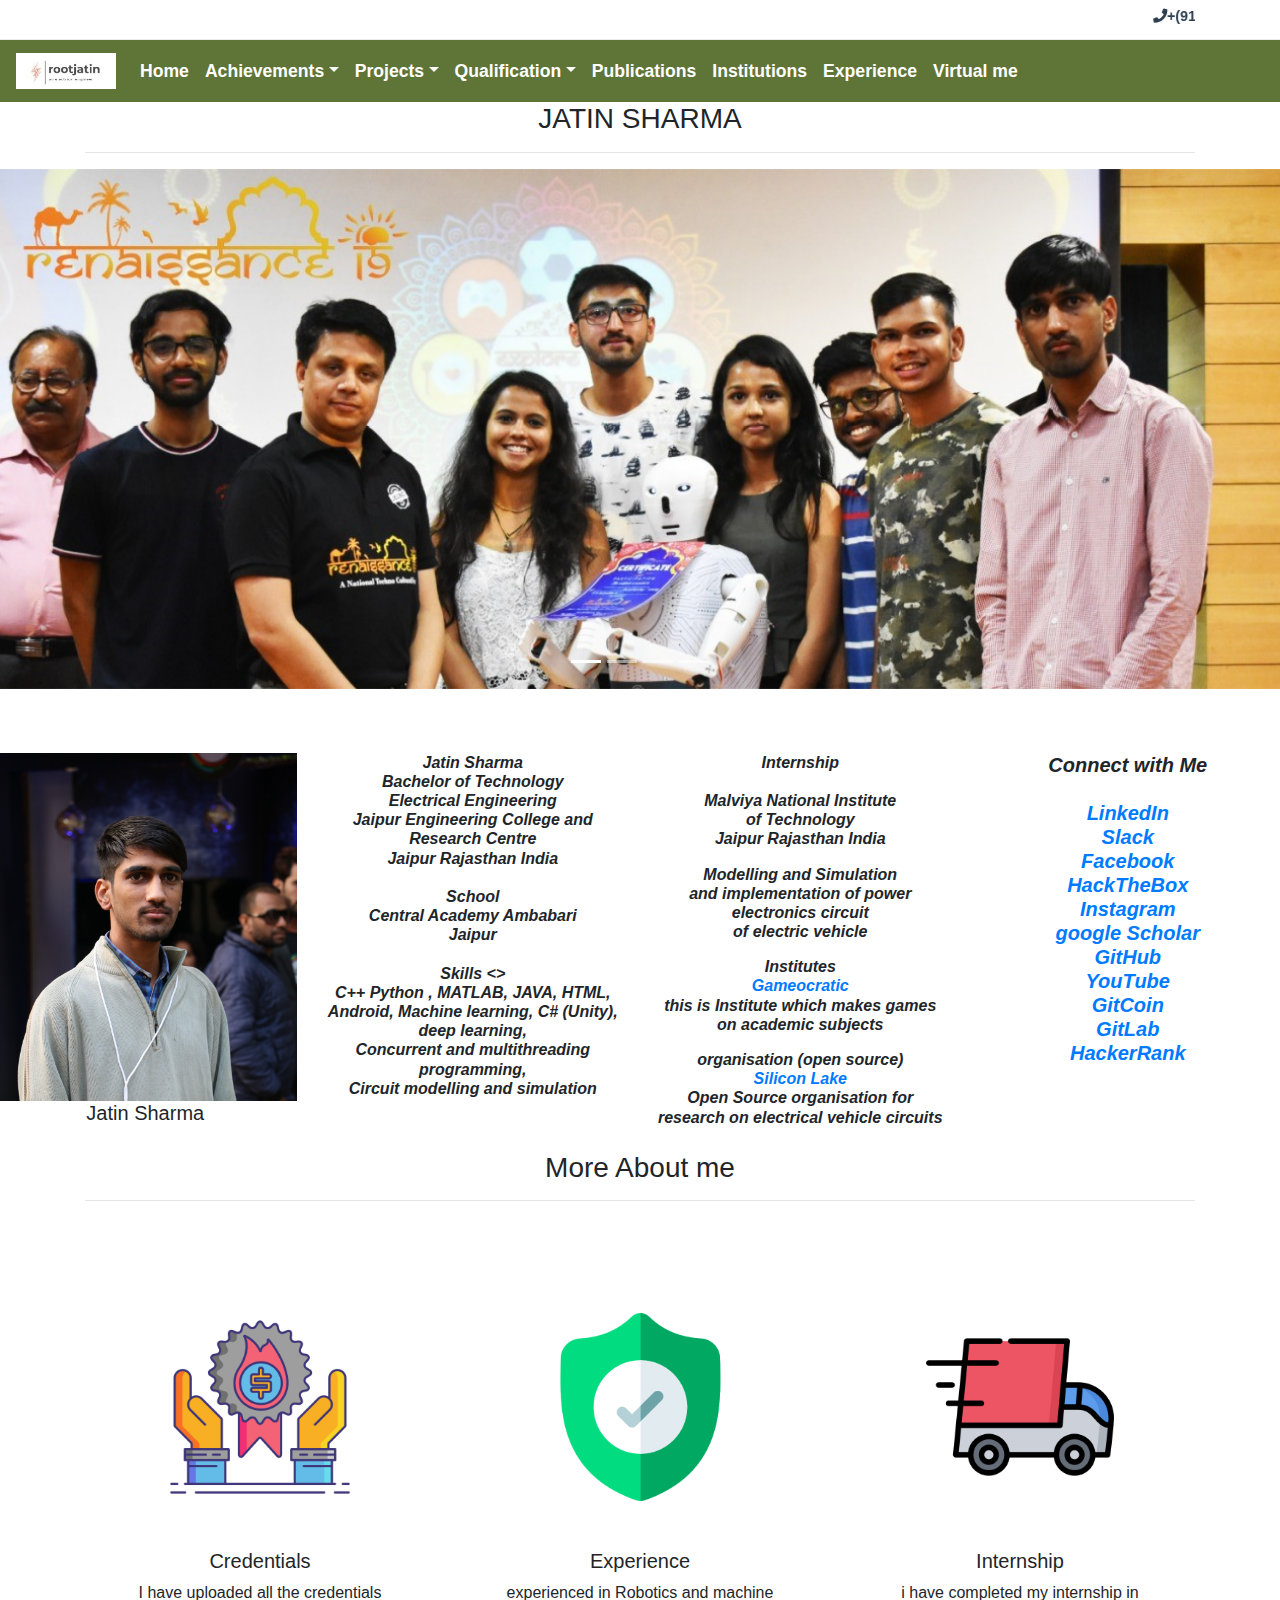
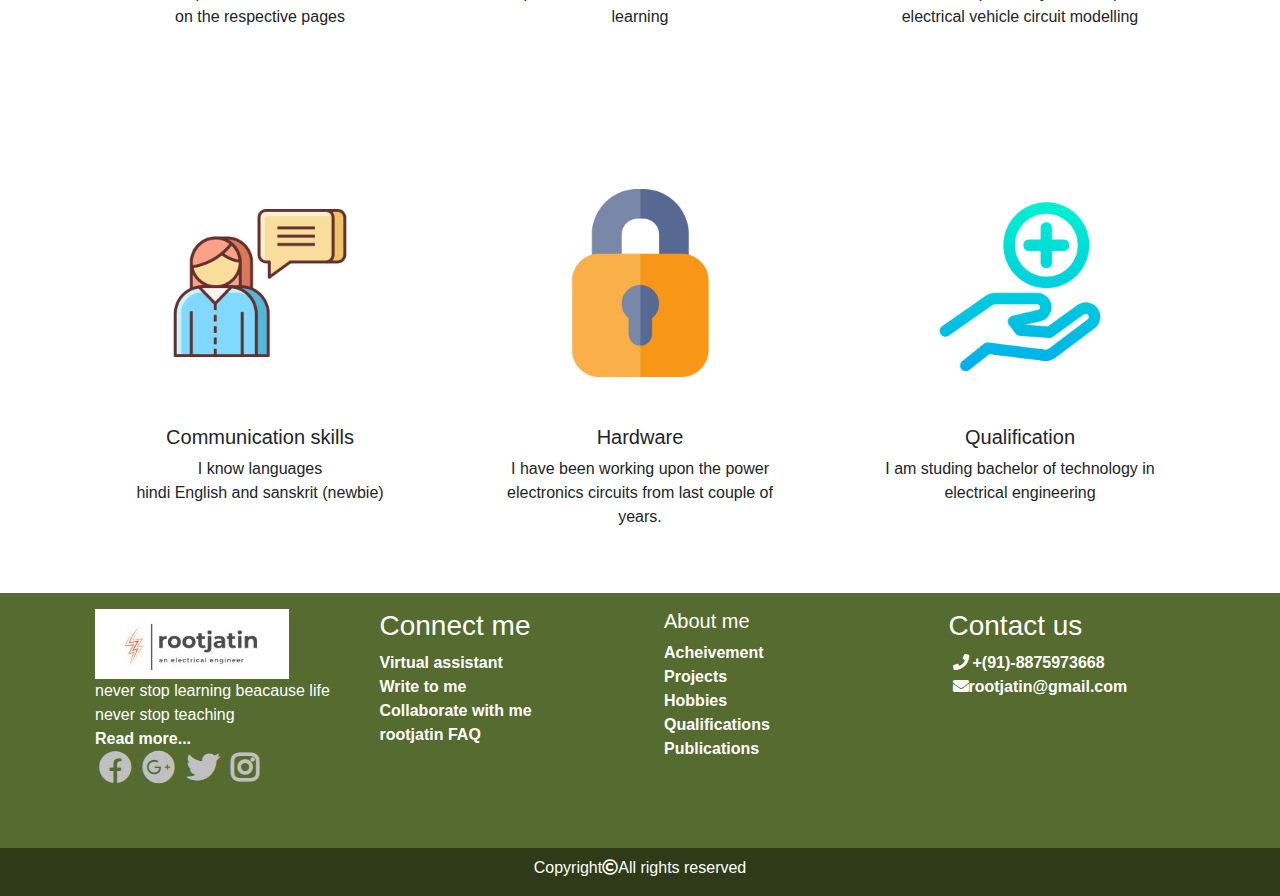
==== index.html @ bad0c525 "Update index.html" ====
<!doctype html>
<html lang="en">
  <head>
    <!-- Required meta tags -->
    <meta charset="utf-8">
    <meta name="viewport" content="width=device-width, initial-scale=1, shrink-to-fit=no">
    <!-- Bootstrap CSS -->
    <link rel="stylesheet" href="bootstrap/css/bootstrap.min.css">
    <link rel="stylesheet" href="fontawesome-free-5.11.2-web/css/all.css">
    <link rel="stylesheet" href="css/style.css">
    <title>Jatin Sharma</title>
    <link rel="icon" href="imgs/cap.jpg" type="image/jpg">
  </head>
  <body>
 <header>
   <div class="p-1" id="topHeader">
     <div class="container">
       <div class="row">
         <div class="col-12 text-right">
           <marquee>
           <a class="p-1" href="tel:8875973668"><i class="fas fa-phone "></i>+(91)-8875973668</a>
           <a class="p-1" href="mailto:rootjatin@gmail.com"><i class="fas fa-envelope"></i></i>rootjatin@gmail.com</a>
           </marquee>
         </div>
       </div>
     </div>
   </div>
   <div id="bottomHeader">
     <div class="container-fluid">
       <nav class="navbar navbar-expand-md navbar-custom" >
         <a href="" class="navbar-brand">
           <img src="imgs/logo12.jpg"width=100px>
         </a>
         <button data-toggle="collapse" data-target="#navbarToggler" type="button"class="navbar-toggler">
            <span class="navbar-toggler-icon">   
              <i class="fas fa-bars" style="color:#fff; font-size:28px;"></i>
          </span>
         </button>
         <div class="collapse navbar-collapse "id="navbarToggler">
         <ul class="navbar-nav">
           <li class="nav-item">
             <a class="nav-link" href="#">Home</a>
           </li>
           <li class="nav-item dropdown">
              <a class="nav-link dropdown-toggle "data-toggle="dropdown" role="button" href="#">Achievements</a>
              <div class="dropdown-menu">
                <a href="academic.html" class="dropdown-item">
                  Academic
                </a>
                <a  href="#"class="dropdown-item">
                    Sports
                  </a>
                    <a href="#"class="dropdown-item">
                      Extra Co-Curriculum Activity
                    </a>
                    <a href="#"class="dropdown-item">
                      Others
                    </a>
              </div>
            </li>
            <li class="nav-item dropdown">
                <a class="nav-link dropdown-toggle " data-toggle="dropdown" role="button" href="#">Projects</a>
         <div class="dropdown-menu">
          <a href="#" class="dropdown-item">
            minor project
          </a>
          <a  href="#"class="dropdown-item">
              Major project
            </a>

         </div>
              </li>
              <li class="nav-item dropdown">
                  <a class="nav-link dropdown-toggle" data-toggle="dropdown" role="button" href="#">Qualification</a>
                  <div class="dropdown-menu">
                    <a href="#" class="dropdown-item">
                      schooling
                    </a>
                    <a  href="#"class="dropdown-item">
                        college
                      </a>
                      <a href="#"class="dropdown-item">
                          internship
                        </a>
                        
                   </div>
                </li>
                <li class="nav-item">
                    <a class="nav-link" href="#" >Publications</a>
                  </li>
                  <li class="nav-item">
                      <a class="nav-link" href="institutions.html">Institutions</a>
                    </li>
                    <li class="nav-item">
                      <a class="nav-link" href="#">Experience</a>
                    </li>
                    <li class="nav-item">
                      <a class="nav-link" href="virtualme.html">Virtual me</a>
                    </li>
         </ul> 
        </div> 
       </nav>
     </div>
   </div>
 </header>

<section class="bottom-section pb-5">
<div class="container">
  <div class="row">
    <div class="col-12 text-center">
    <h3> JATIN SHARMA </h3>
    <hr>
  </div>
  </div>
 
   </div>
    <section class="top-section pb-3">
   
      <div id="carouselExample" class="carousel slide" data-ride="carousel">
          <ol class="carousel-indicators">
              <li data-target="#carouselExample" data-slide-to="0" class="active"></li>
              <li data-target="#carouselExample" data-slide-to="1"></li>
              <li data-target="#carouselExample" data-slide-to="2"></li>
              <li data-target="#carouselExample" data-slide-to="3"></li>
            </ol>
          <div class="carousel-inner">
            <div class="carousel-item active">
              <img class="d-block w-100" src="imgs/home/gyani.jpg" alt="First slide">
              <div class="carousel-caption">
                 
                </div>  
            </div>
            <div class="carousel-item">
              <img class="d-block w-100" src="imgs/home/gyani.png" alt="Second slide">
              <div class="carousel-caption d-none d-md-block">
                  
                </div>  
            </div>
            <div class="carousel-item">
              <img class="d-block w-100" src="imgs/home/workshop.png" alt="Third slide">
              <div class="carousel-caption d-none d-md-block">
               
                </div>  
            </div>
            <div class="carousel-item">
              <img class="d-block w-100" src="imgs/home/fourth.png" alt="Fourth slide">
              <div class="carousel-caption d-none d-md-block">
                </div>  
            </div>
          </div>
        </div>
    </section>
  </div>
</div>
</section>
<div class="row">
  <div class="col-md-3 text-center pl-2 pb-2"id="example2">
      <img class="img-fluid"src="imgs/home/jj/profile1.jpg" >
      <h5 class="text-center">Jatin Sharma</h5>
  </div>
  <div class="col-md-3 text-center pl-2 pb-2"id="example3">
    <h6 class="text-center"><i><b><p> Jatin Sharma<br>Bachelor of Technology<br>Electrical Engineering 
      <br>Jaipur Engineering College and Research Centre<br>
      Jaipur Rajasthan India
      <br><br><b>
      School</b><br>
      Central Academy Ambabari
      <br>Jaipur
      <br><br><b> Skills </b><>
      <br> C++ Python , MATLAB, JAVA, HTML,
      <br>Android, Machine learning, C# (Unity),
      <br> deep learning,<br> Concurrent and multithreading programming,
      <br>Circuit modelling and simulation 
    </p></b></i></h6>
  </div>
  <div class="col-md-3 text-center pl-2 pb-2"id="example3" >
      <h6 class="text-center"><b><i><p> Internship<br><br>Malviya National Institute<br>of Technology <br>Jaipur Rajasthan India </p></i></b></h6>
      <h6 class="text-center"><b><i><p>Modelling and Simulation <br>and implementation of power electronics circuit <br>of electric vehicle</p></i></b></h6>
      <h6 class="text-center"><b><i><p>Institutes<br><a href="#">Gameocratic</a><br>this is Institute which makes games<br>on academic subjects</p></i></b></h6>
      <h6 class="text-center"><b><i><p>organisation (open source)<br><a href="#">Silicon Lake</a><br>Open Source organisation for<br>research on electrical vehicle circuits</p></i></b></h6>

  </div>
  <div class="col-md-3 text-center pl-2 pb-2"id="example4" >
    <h5 class="text-center"><b><i><p> Connect with Me<br>
      <br> <a href="#">LinkedIn</a>
      <br> <a href="#">Slack</a>
      <br> <a href="#">Facebook</a>
      <br> <a href="#">HackTheBox</a>
      <br> <a href="#">Instagram</a>
      <br> <a href="#">google Scholar</a>
      <br> <a href="#">GitHub</a>
      <br> <a href="#">YouTube</a>
      <br> <a href="#">GitCoin</a>
      <br> <a href="#">GitLab</a>
      <br> <a href="#">HackerRank</a>

       <p></i></b></h5>
  </div>
</div>


<section>
  <div class="container">
    <div class="row">
      <div class="col-12 text-center">
      <h3>More About me </h3>
      <hr>
    </div>
    </div>
    <div class="row">
     <div class="col-md-4 text-center p-5">
       <img class="img-fluid p-5"src="imgs/home/best-price.png">
      <h5>Credentials </h5> 
      <p>I have uploaded all the credentials <br> on the respective pages</p>
      </div>
      <div class="col-md-4 text-center p-5">
          <img class="img-fluid p-5"src="imgs/home/shield.png">
         <h5>Experience</h5> 
         <p> experienced in Robotics and machine learning 
         </p>
         </div>
         <div class="col-md-4 text-center p-5">
            <img class="img-fluid p-5"src="imgs/home/delivery-truck.png">
           <h5>Internship</h5> 
           <p>i have completed my internship in electrical vehicle circuit modelling</p>
           </div>
    </div>
    <div class="row">
        <div class="col-md-4 text-center p-5">
            <img class="img-fluid p-5"src="imgs/home/customer.png">
           <h5>Communication skills</h5> 
           <p>I know languages <br> hindi English and sanskrit (newbie)</p>
           </div>
              <div class="col-md-4 text-center p-5">
                  <img class="img-fluid p-5"src="imgs/home/secured.png">
                 <h5>Hardware </h5> 
                 <p>I have been working upon the power electronics circuits from last couple of years.</p>
                 </div>
                    <div class="col-md-4 text-center p-5">
                        <img class="img-fluid p-5"src="imgs/home/hospital.png">
                       <h5>Qualification</h5> 
                       <p>I am studing bachelor of technology in electrical engineering  </p>
                       </div>
    </div>
  </div>
</div>
</section>
<footer class="full-footer">
  <div class="container top-footer p-md-3 p-1">
    <div class="row">
      <div class="col-md-3 pl-4 pr-4">
       <img class="img-fluid"src="imgs/logo12.jpg">
       <p >
        never stop learning beacause life never stop teaching <br> <a href="#">Read more...
          <br>
        </a>
         <a  style="color:silver;" class="p-1" href="#"><i class="fab fa-2x fa-facebook"></i>   </a>
         <a  style="color:silver;" class="p-1" href="#"><i class="fab fa-2x fa-google-plus"></i></a>
           <a  style="color:silver;" class="p-1" href="#"> <i class="fab fa-2x fa-twitter"></i></a>
             <a  style="color:silver;" class="p-1" href="#"><i class="fab fa-2x fa-instagram"></i> </a>
       </p>
      </div>
      <div class="col-md-3 pl-4 pr-4">
        <h3 class>Connect me </h3>
     <a href="virtualme.html">Virtual assistant</a><br>
     <a href="#">Write to me </a><br>
     <a href="#">Collaborate with me</a><br>
     <a href="#">rootjatin FAQ</a><br>
   </div>
     <div class="col-md-3 pl-4 pr-4">
         <h5>About me </h5>
     <a href="#">Acheivement</a><br>
     <a href="#">Projects</a><br>
     <a href="#">Hobbies</a><br>
     <a href="#">Qualifications</a><br>
     <a href="#">Publications</a><br>
     </div>
     <div class="col-md-3 pl-4 pr-4">
         <h3>Contact us</h3>
         <a class="p-1" href="tel:8875973668"><i class="fas fa-phone">&nbsp;</i>+(91)-8875973668</a><br>
         <a class="p-1" href="mailto:rootjatin@gmail.com"><i class="fas fa-envelope"></i></i>rootjatin@gmail.com</a>
       <div class="embed-responsive embed-responsive-16by9">
         <iframe class="embed-responsive-item" src="https://www.google.com/maps/embed?pb=!1m18!1m12!1m3!1d227748.38256195097!2d75.6504695008812!3d26.8854479
         18213917!2m3!1f0!2f0!3f0!3m2!1i1024!2i768!4f13.1!3m3!1m2!1s0x396c4adf4c57e281%3A0xce1c63a0cf22e09!2sJaipur%2C%20Rajas
         than!5e0!3m2!1sen!2sin!4v1575183604930!5m2!1sen!2sin" frameborder=0></iframe>
     </div>
     </div>
    </div>
  </div>
  <div class="container-fluid bottom-footer pt-2">
    <div class="row">
      <div class="col-12 text-center">
       <p>Copyright<i class="far fa-copyright"></i>All rights reserved</p>
      </div>
    </div>
    </div>
</footer>
</div>
   <!-- jQuery first, then Popper.js, then Bootstrap JS -->
   <script src="bootstrap/javascript/jquery-3.2.1.slim.min.js"></script>
   <script src="bootstrap/javascript/popper.min.js"></script>
   <script src="bootstrap/javascript/bootstrap.min.js"></script>
 </body>
</html>
---- css/style.css ----
#topHeader{
    border-bottom: 1px solid #ebebeb;
}
#topHeader a{
     color:#2c3e50;
     font-weight: 600;
     font-size:  0.89rem;
}
.container-fluid{
    padding-left: 0px;
    padding-right: 0px;
}
nav ul li a {
    color:black;
 font-size:1.1em;
 font-weight:600;
}
/* styling for FOOTER*/
.full-footer{
    background-color: darkolivegreen;
}
.top-footer p{
    color:white;
}
.top-footer a{
    color:white;
    font-weight: 600;
}
.top-footer h3{
    color:white;
}
.top-footer h5{
    color:white;
}
.bottom-footer{
    background-color: #2e3a18;
}
.bottom-footer p{
    color: white;
}
/*End of styling for FOOTER*/
.top-section h5{
 color: black;
}
.buy1{
	background-color:rgb(69, 90, 26);
	color:whitesmoke;
	border-radius: 25px;
	border: 1px solid white;
	width: 35%;
    margin-top: 10px;
    margin-left: 10px;
}
.buy1:hover{
	background-color:transparent;
    color: black;
    border: 1px solid black;
}
.navbar-custom {
    background-color:#5f7537;
}
.navbar-custom .navbar-nav .nav-link {
    color: white
}
.navbar-custom .nav-item:hover .nav-link {
    color: black;
    background-color: transparent;
}
.custom-toggler{
    background-color: #ebebeb;
    border-color: white;
}
#example2:hover{
        box-shadow: 0 4px 8px 0 rgba(0, 0, 0, 0.2), 0 6px 20px 0 rgba(0, 0, 0, 0.19);
  }
.buy2{
    background-color:rgb(69, 90, 26);
	color:whitesmoke;
	border-radius: 25px;
	border: 1px solid white;
	width: 30%;
}
#quality-img{
    width:50px;
}
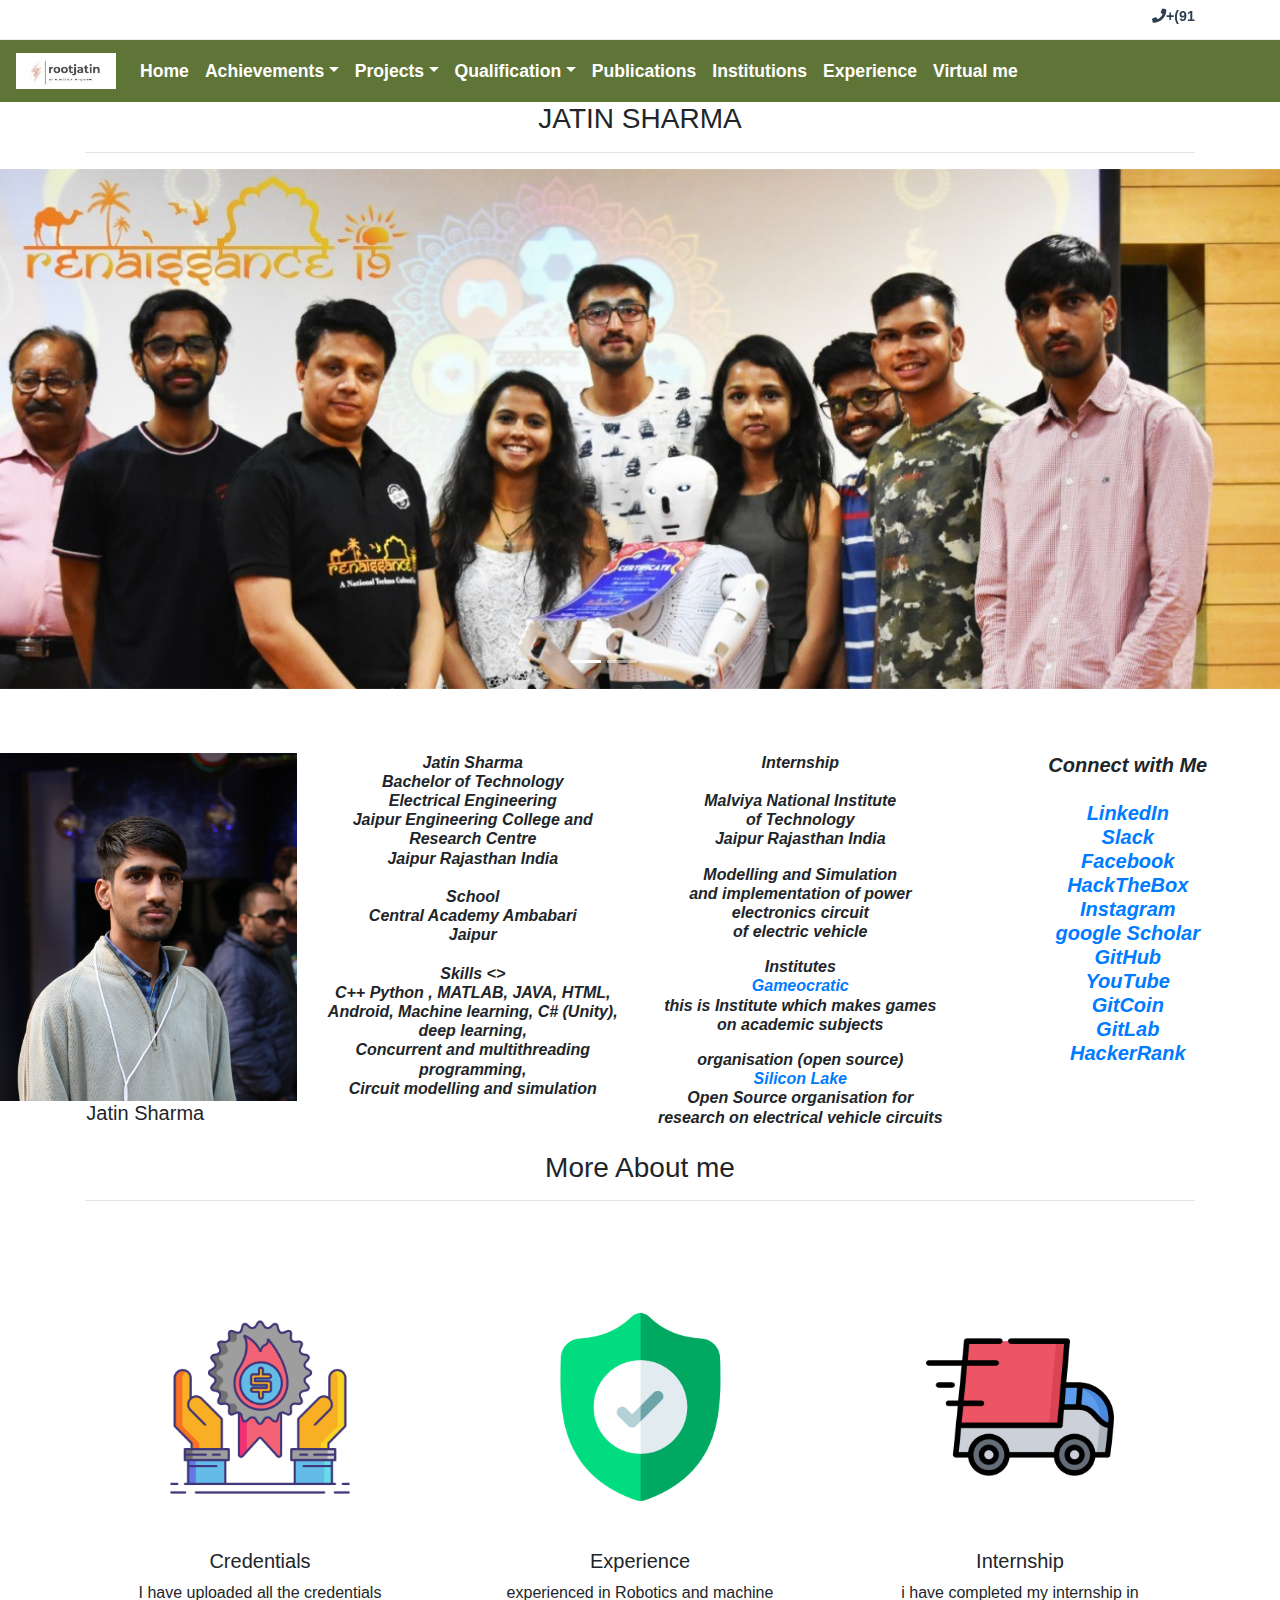
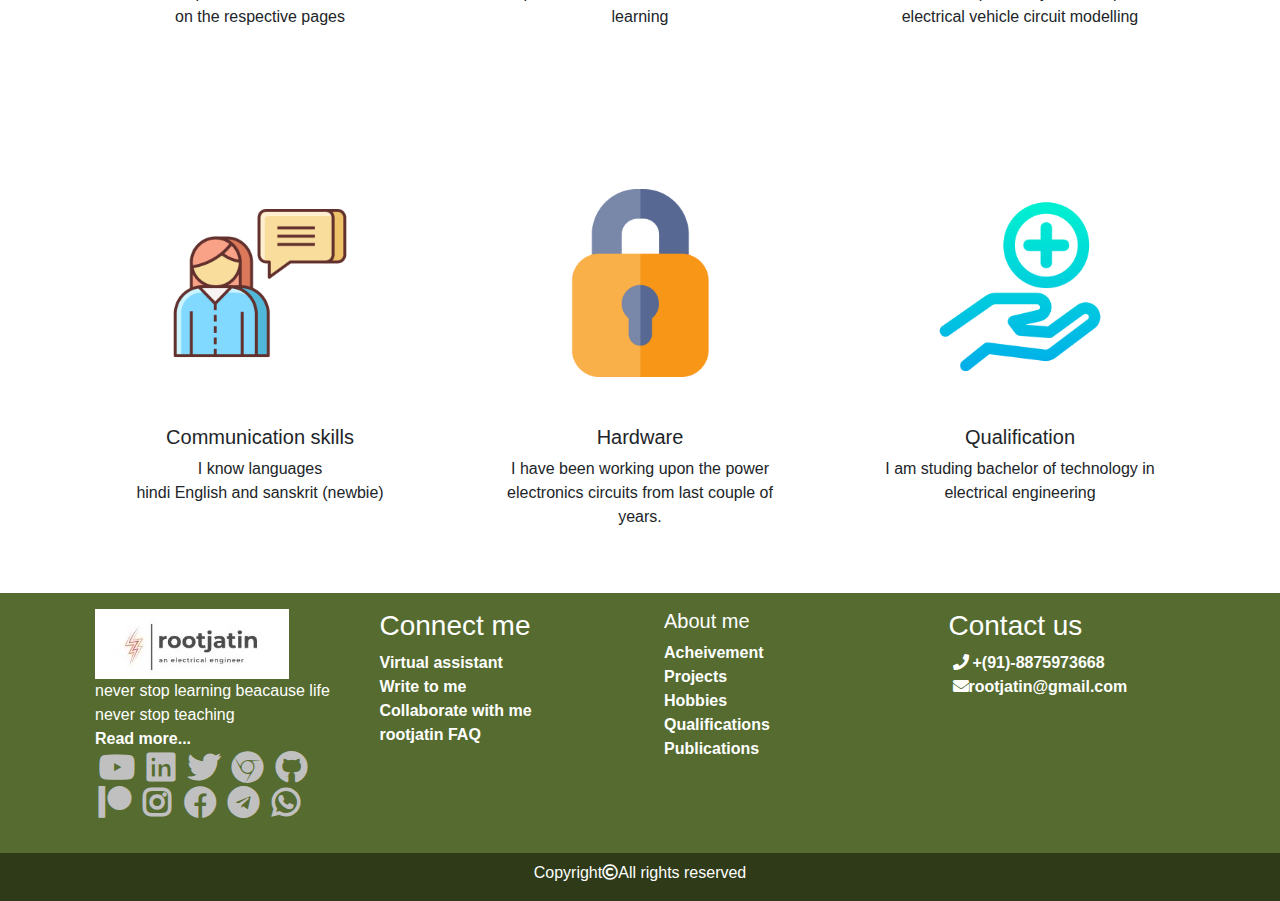
==== commit aa8efbde: "Update index.html" ====
--- a/index.html
+++ b/index.html
@@ -254,10 +254,16 @@
         never stop learning beacause life never stop teaching <br> <a href="#">Read more...
           <br>
         </a>
-         <a  style="color:silver;" class="p-1" href="#"><i class="fab fa-2x fa-facebook"></i>   </a>
-         <a  style="color:silver;" class="p-1" href="#"><i class="fab fa-2x fa-google-plus"></i></a>
-           <a  style="color:silver;" class="p-1" href="#"> <i class="fab fa-2x fa-twitter"></i></a>
-             <a  style="color:silver;" class="p-1" href="#"><i class="fab fa-2x fa-instagram"></i> </a>
+         <a  style="color:silver;" class="p-1" href="#"><i class="fab fa-2x fa-youtube"></i>   </a>
+           <a  style="color:silver;" class="p-1" href="#"><i class="fab fa-2x fa-linkedin"></i></a>
+             <a  style="color:silver;" class="p-1" href="#"> <i class="fab fa-2x fa-twitter"></i></a>
+               <a  style="color:silver;" class="p-1" href="#"><i class="fab fa-2x fa-chrome"></i> </a>
+               <a  style="color:silver;" class="p-1" href="#"><i class="fab fa-2x fa-github"></i> </a>
+               <a  style="color:silver;" class="p-1" href="#"><i class="fab fa-2x fa-patreon"></i> </a>
+               <a  style="color:silver;" class="p-1" href="#"><i class="fab fa-2x fa-instagram"></i> </a>
+               <a  style="color:silver;" class="p-1" href="#"><i class="fab fa-2x fa-facebook"></i> </a>
+               <a  style="color:silver;" class="p-1" href="#"><i class="fab fa-2x fa-telegram"></i> </a>
+               <a  style="color:silver;" class="p-1" href="#"><i class="fab fa-2x fa-whatsapp"></i> </a>
        </p>
       </div>
       <div class="col-md-3 pl-4 pr-4">
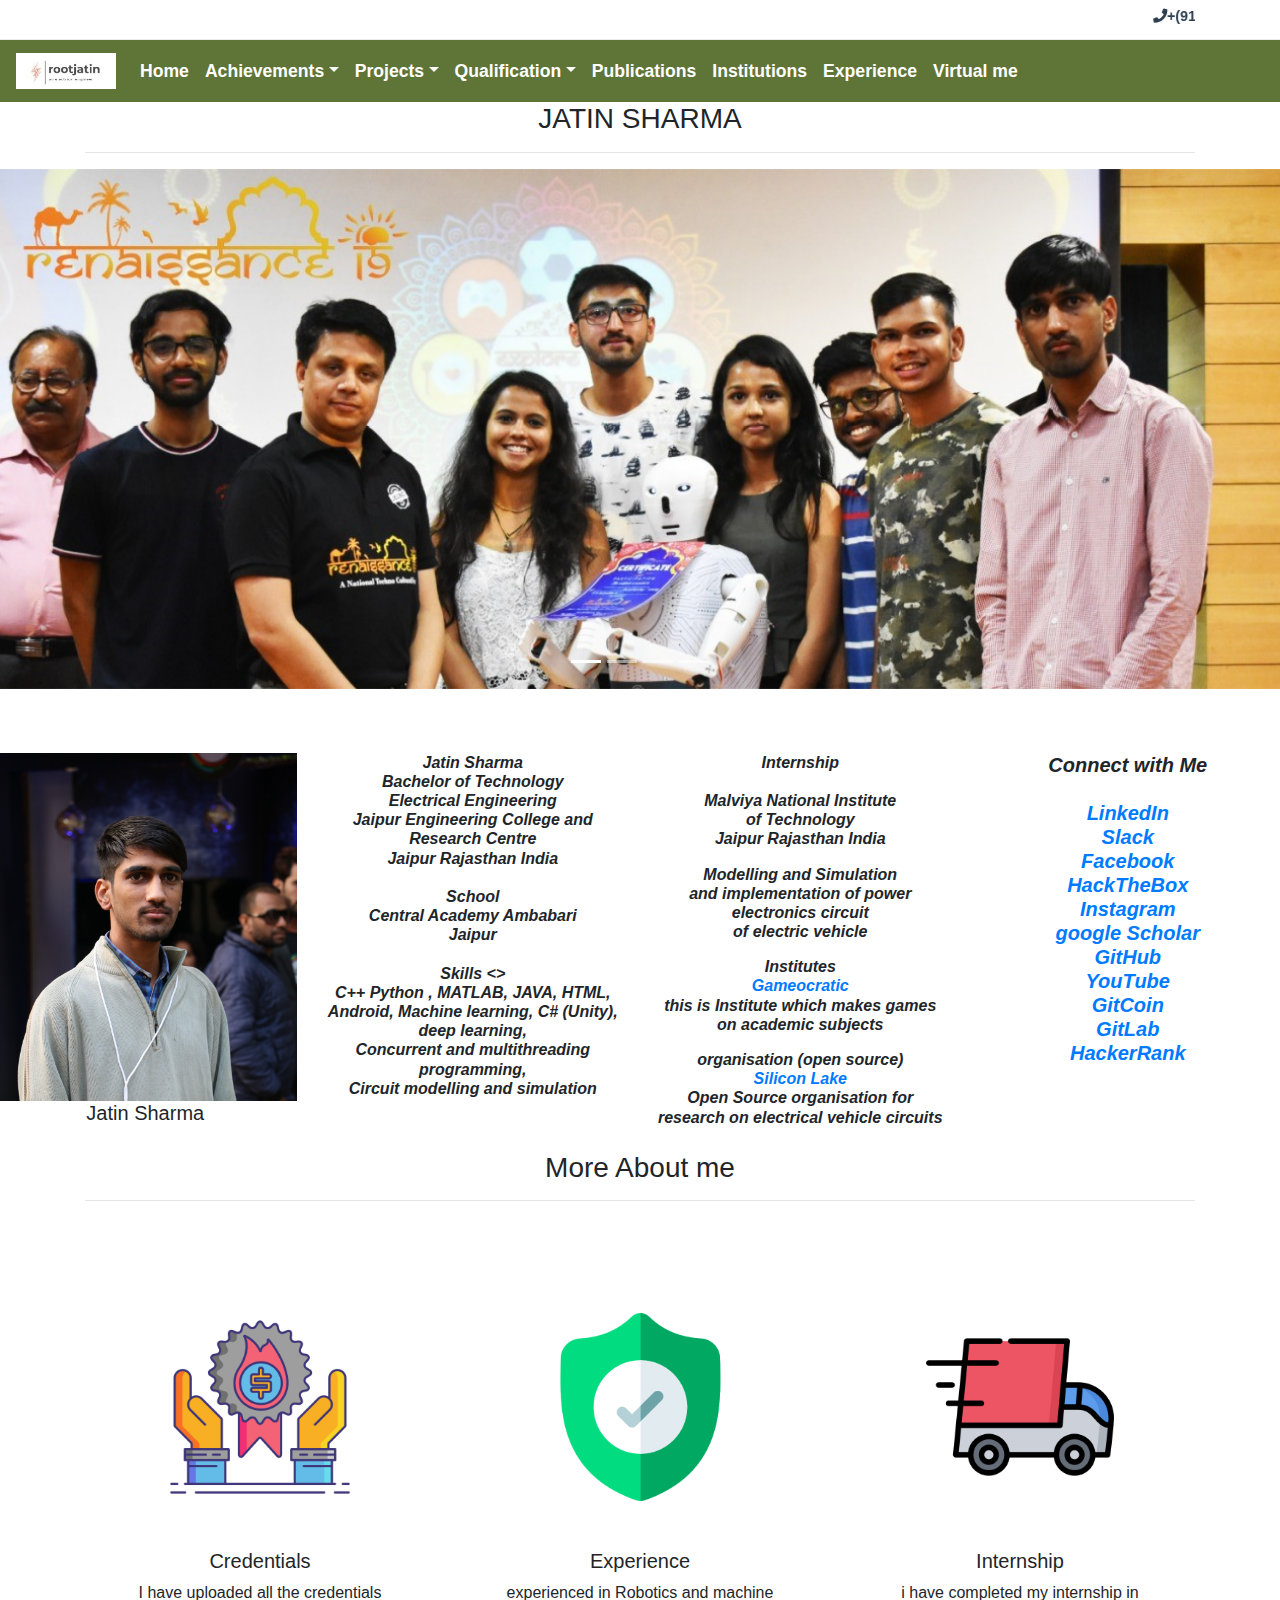
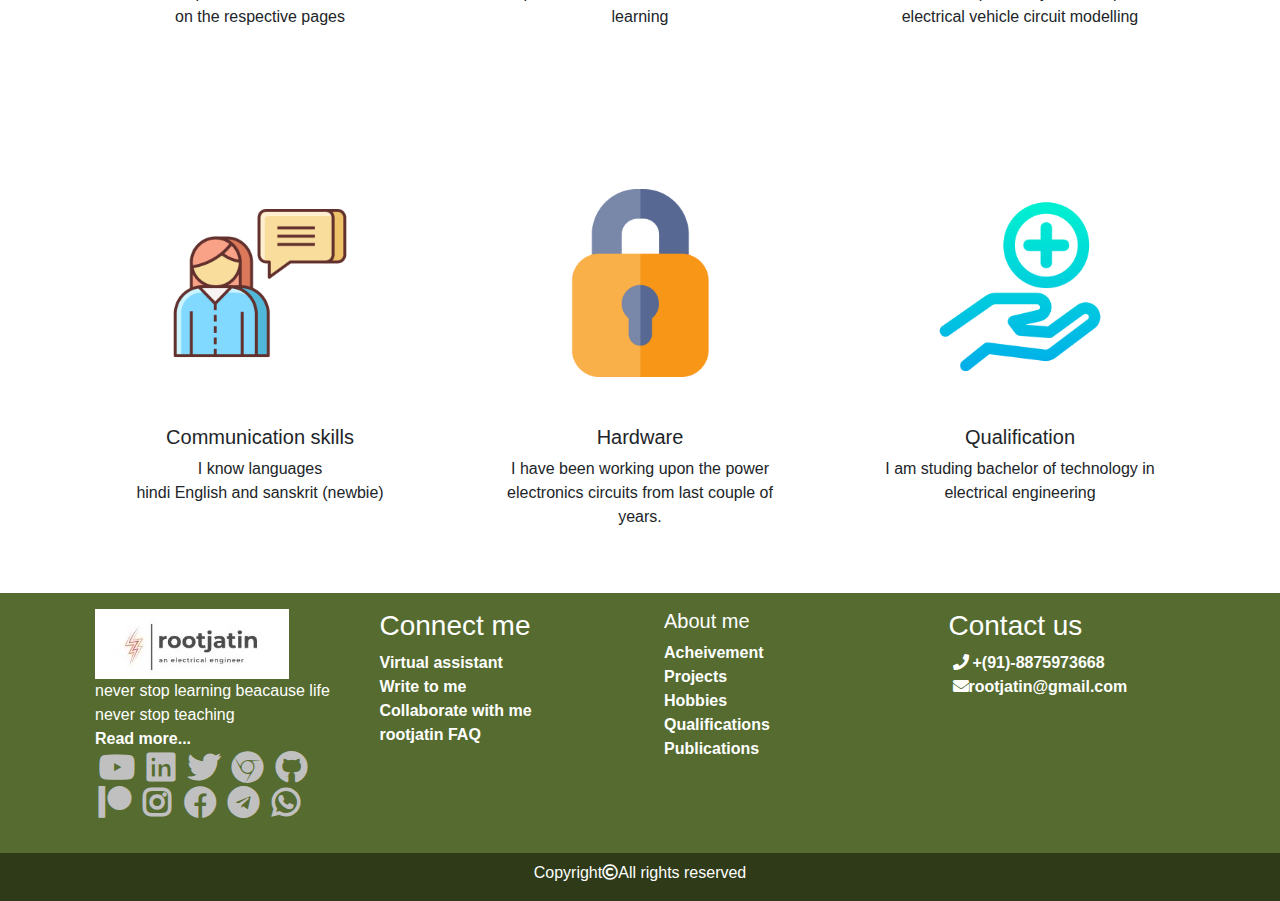
==== commit 6197e4fc: "Update index.html" ====
--- a/index.html
+++ b/index.html
@@ -3,6 +3,7 @@
   <head>
     <!-- Required meta tags -->
     <meta charset="utf-8">
+    <meta name="google-site-verification" content="JxlD2UCqgFDafuBLRGLbzGeXk2pOGOsv73pjxrtnvgs" />
     <meta name="viewport" content="width=device-width, initial-scale=1, shrink-to-fit=no">
     <!-- Bootstrap CSS -->
     <link rel="stylesheet" href="bootstrap/css/bootstrap.min.css">
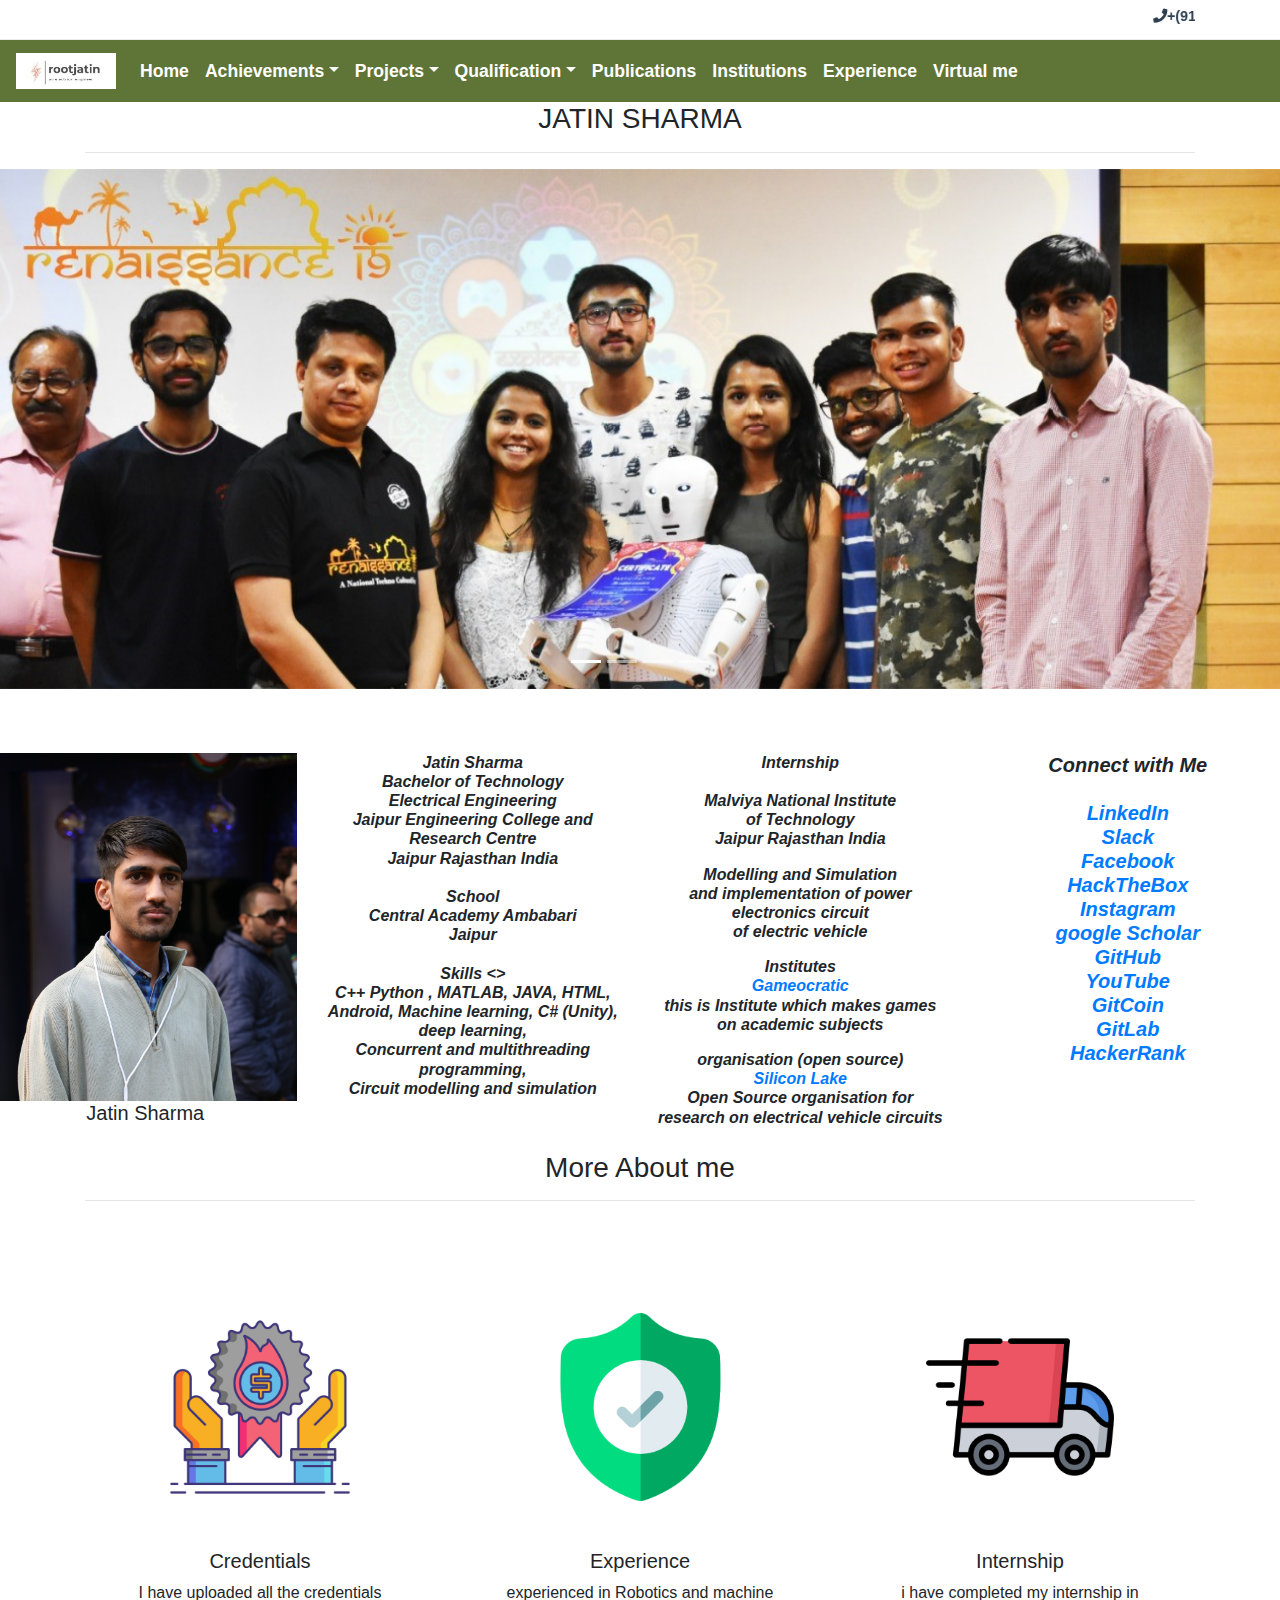
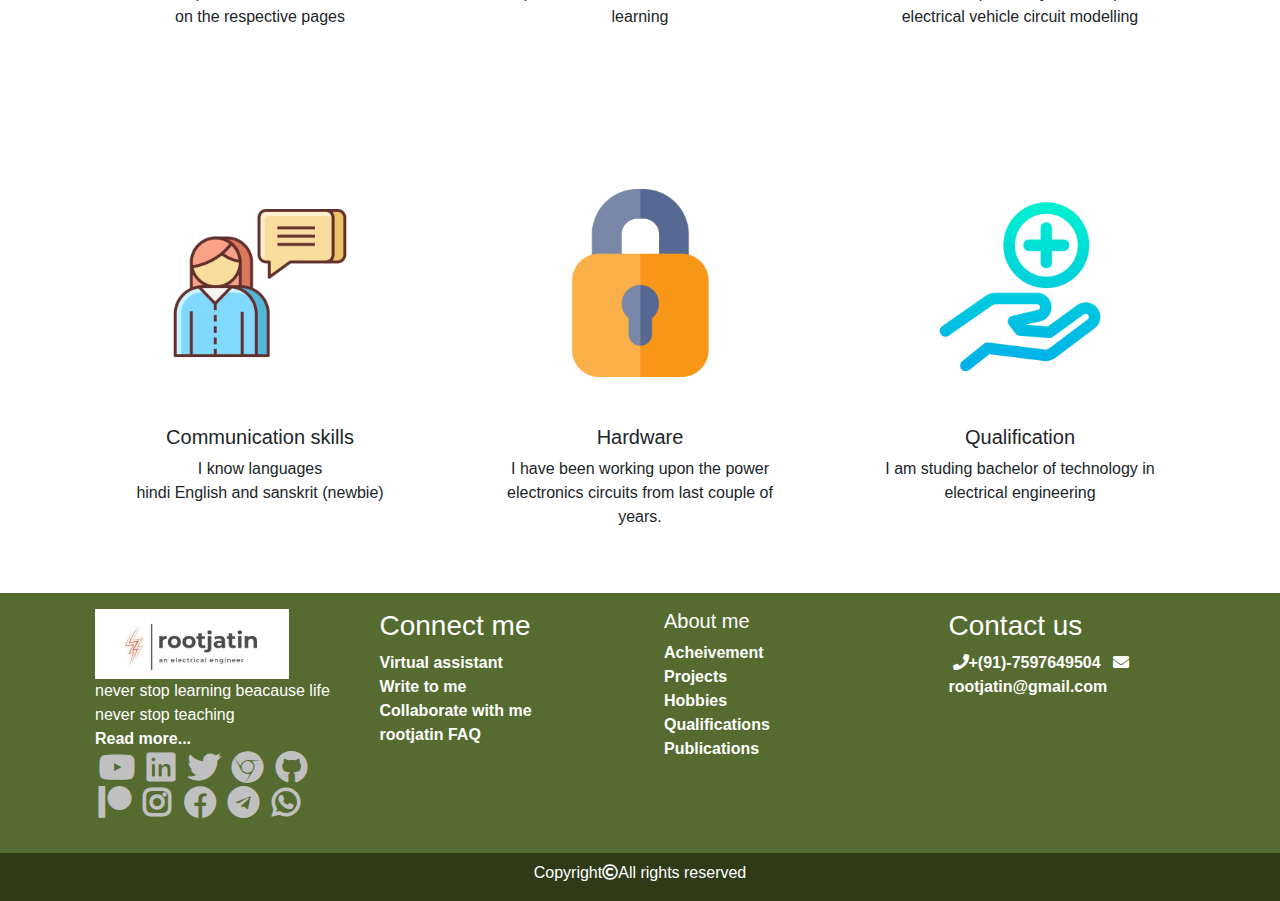
==== commit 2c2b04a9: "Update index.html" ====
--- a/index.html
+++ b/index.html
@@ -19,7 +19,7 @@
        <div class="row">
          <div class="col-12 text-right">
            <marquee>
-           <a class="p-1" href="tel:8875973668"><i class="fas fa-phone "></i>+(91)-8875973668</a>
+           <a class="p-1" href="tel:7597649504"><i class="fas fa-phone "></i>+(91)-7597649504</a>
            <a class="p-1" href="mailto:rootjatin@gmail.com"><i class="fas fa-envelope"></i></i>rootjatin@gmail.com</a>
            </marquee>
          </div>
@@ -284,7 +284,7 @@
      </div>
      <div class="col-md-3 pl-4 pr-4">
          <h3>Contact us</h3>
-         <a class="p-1" href="tel:8875973668"><i class="fas fa-phone">&nbsp;</i>+(91)-8875973668</a><br>
+         <a class="p-1" href="tel:7597649504"><i class="fas fa-phone "></i>+(91)-7597649504</a>
          <a class="p-1" href="mailto:rootjatin@gmail.com"><i class="fas fa-envelope"></i></i>rootjatin@gmail.com</a>
        <div class="embed-responsive embed-responsive-16by9">
          <iframe class="embed-responsive-item" src="https://www.google.com/maps/embed?pb=!1m18!1m12!1m3!1d227748.38256195097!2d75.6504695008812!3d26.8854479
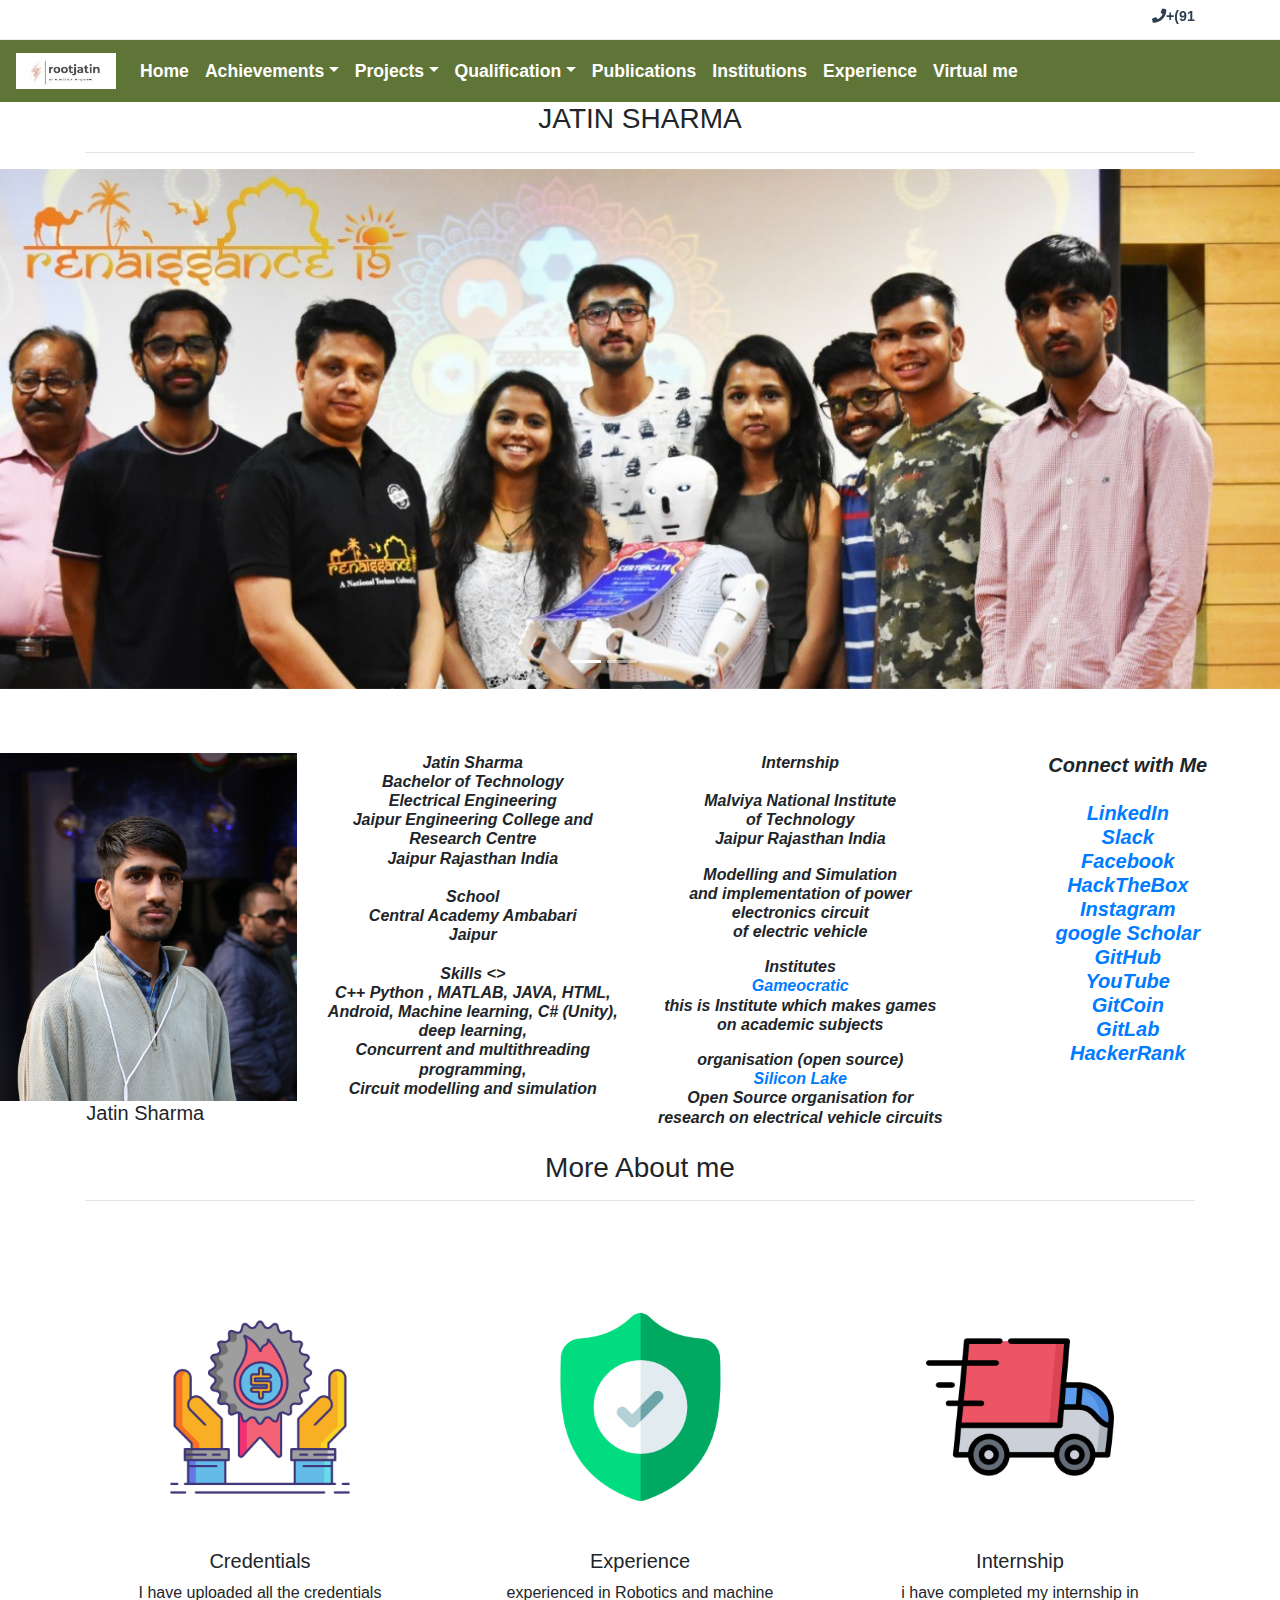
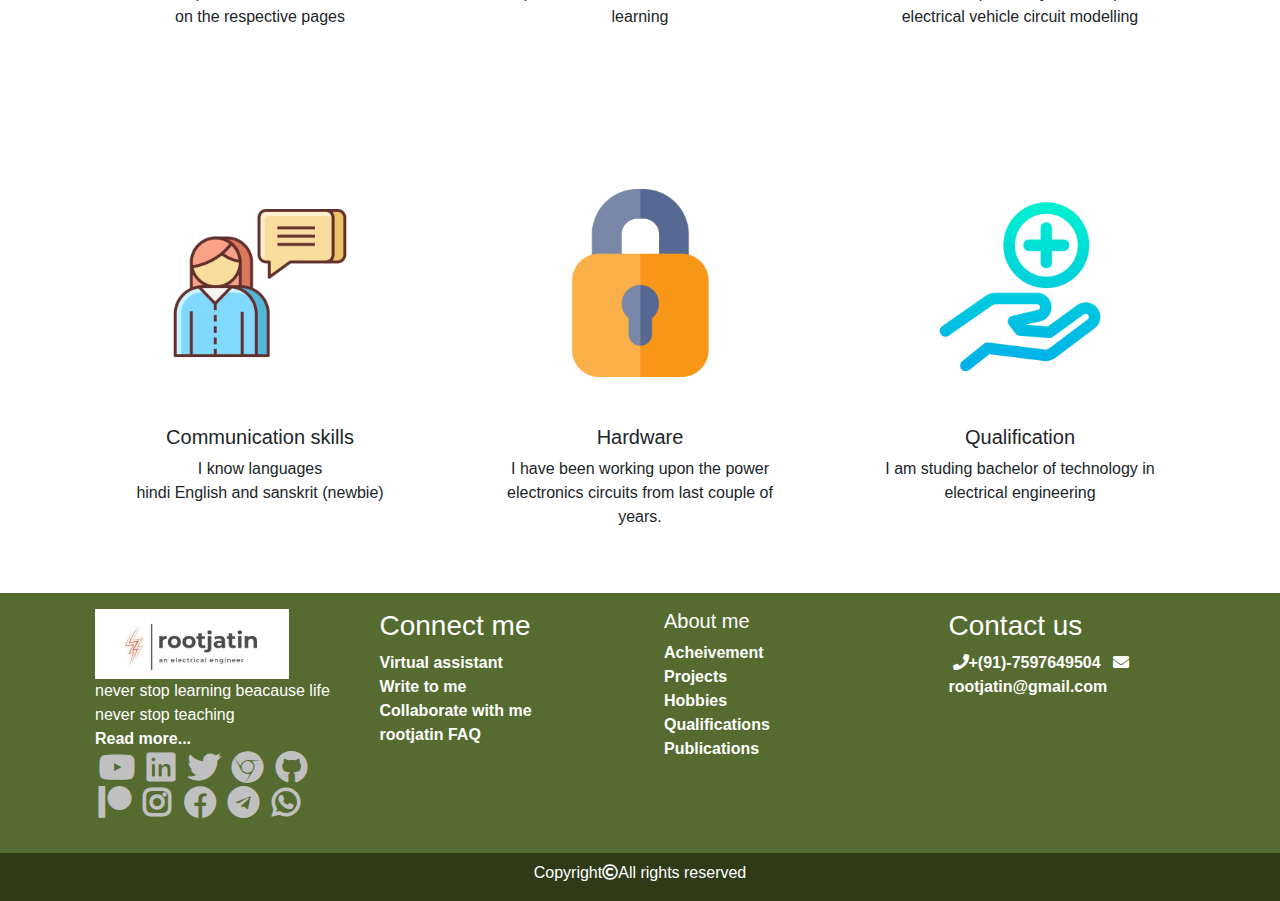
==== commit a926be90: "Update index.html" ====
--- a/index.html
+++ b/index.html
@@ -3,7 +3,6 @@
   <head>
     <!-- Required meta tags -->
     <meta charset="utf-8">
-    <meta name="google-site-verification" content="JxlD2UCqgFDafuBLRGLbzGeXk2pOGOsv73pjxrtnvgs" />
     <meta name="viewport" content="width=device-width, initial-scale=1, shrink-to-fit=no">
     <!-- Bootstrap CSS -->
     <link rel="stylesheet" href="bootstrap/css/bootstrap.min.css">
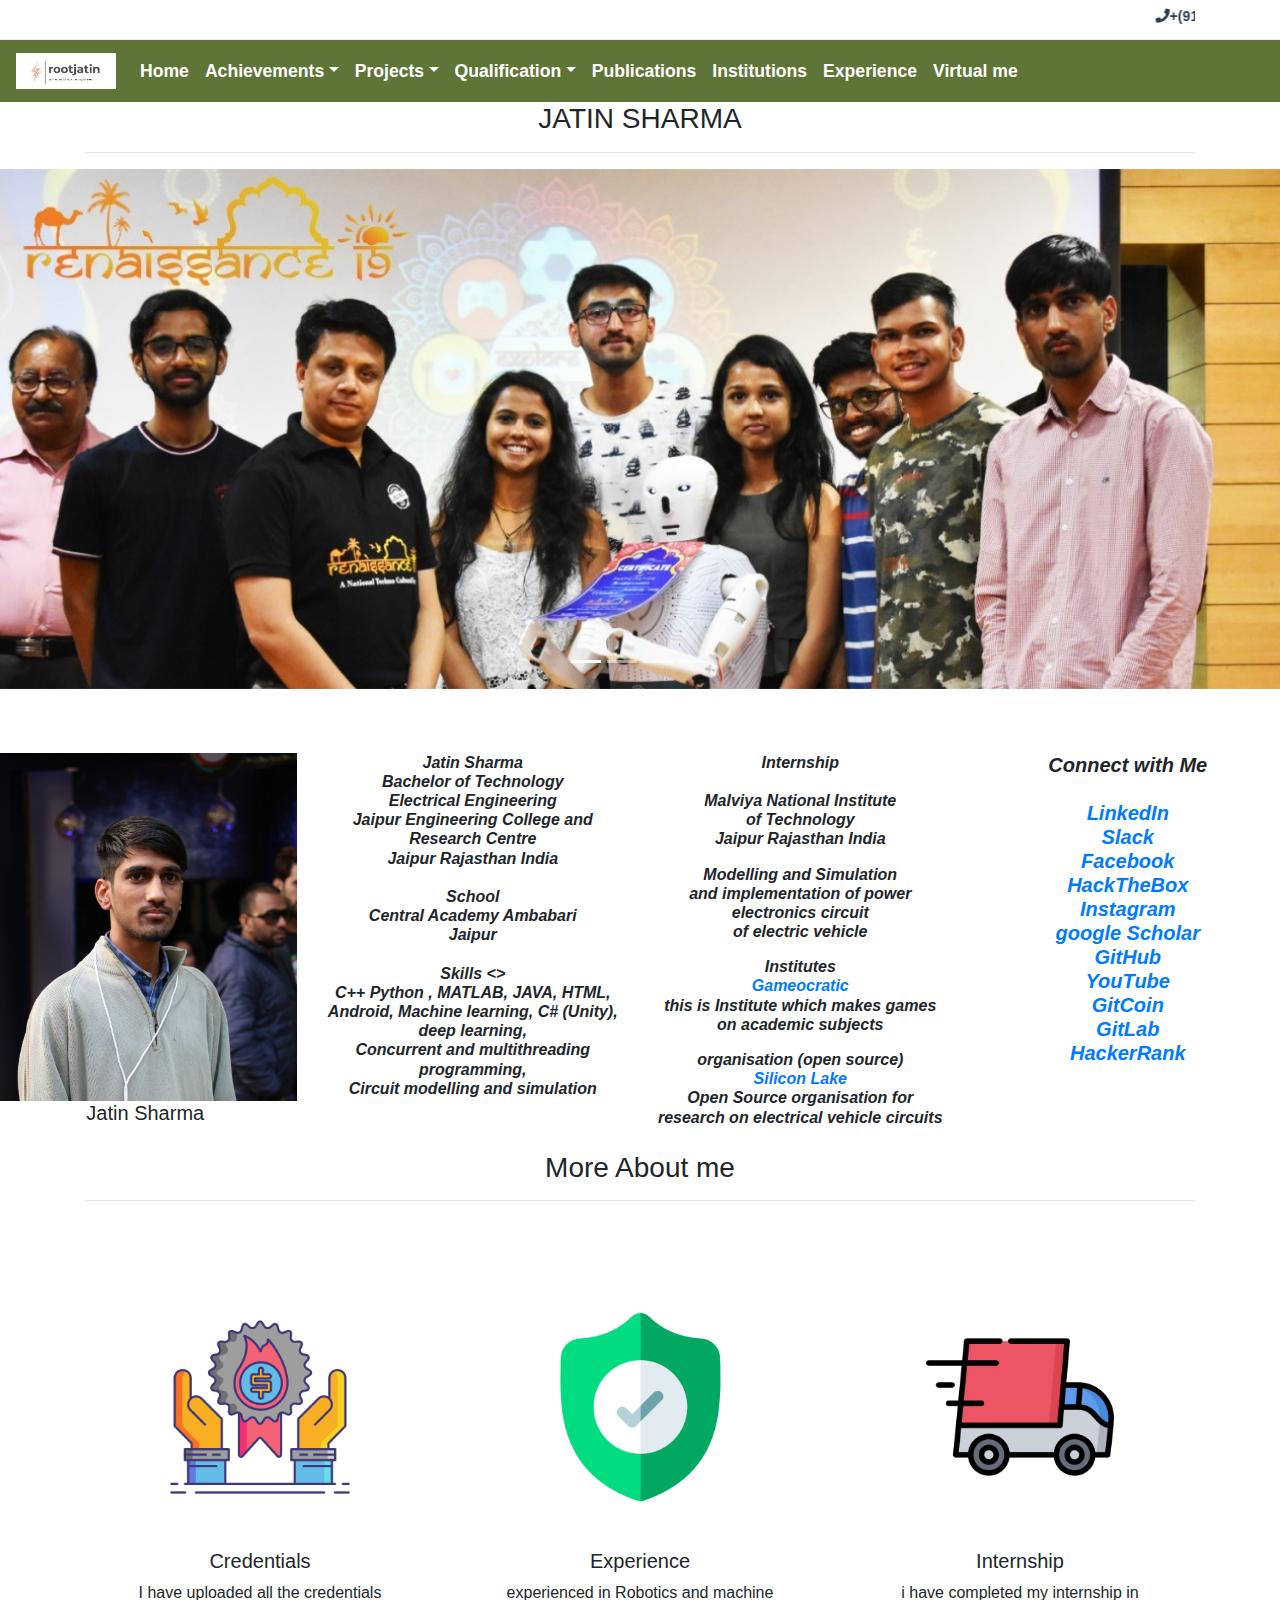
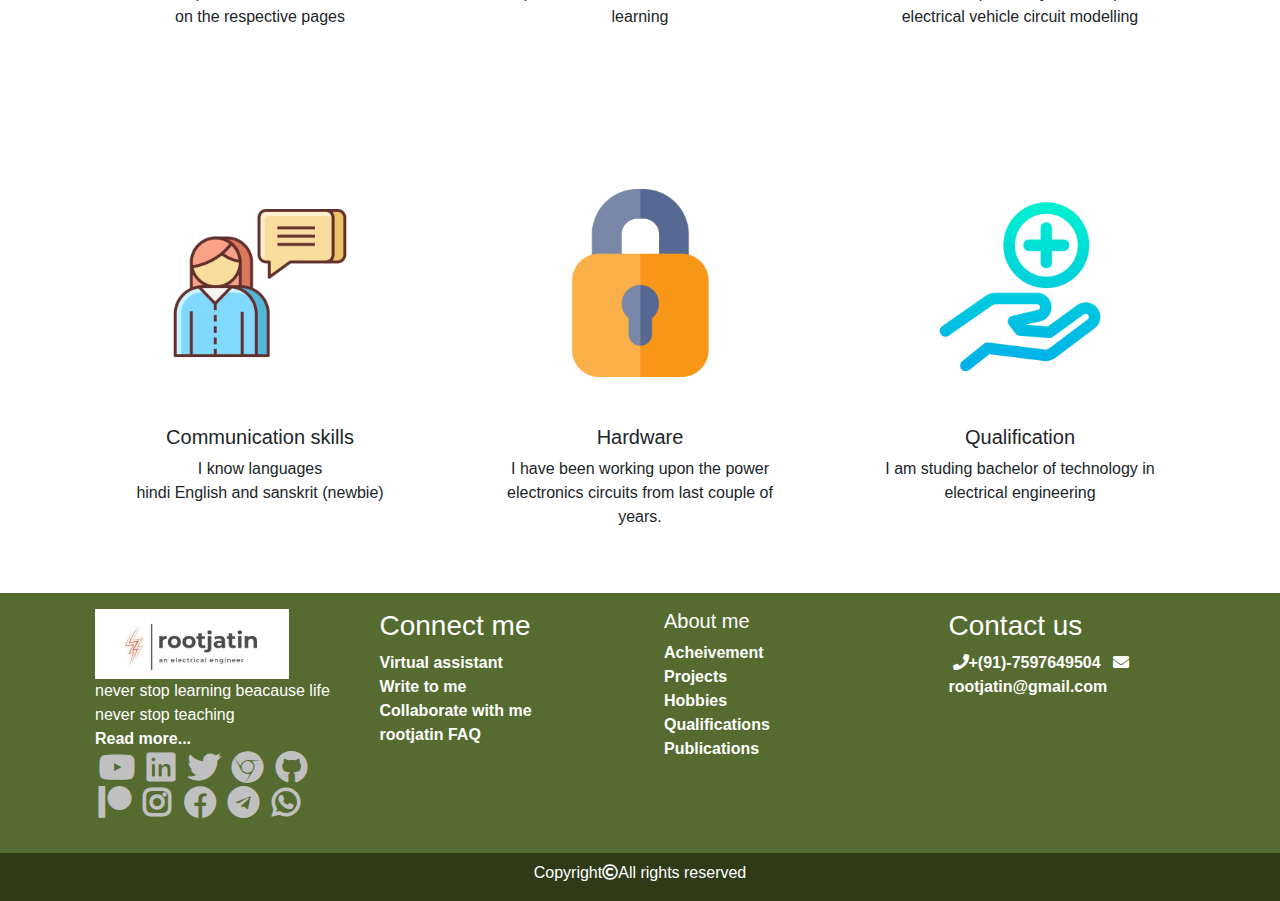
==== commit 08abb4bc: "Update index.html" ====
--- a/index.html
+++ b/index.html
@@ -7,6 +7,7 @@
     <!-- Bootstrap CSS -->
     <link rel="stylesheet" href="bootstrap/css/bootstrap.min.css">
     <link rel="stylesheet" href="fontawesome-free-5.11.2-web/css/all.css">
+    <meta name="google-site-verification" content="OnhZRUyjEZ38GZIjTuLzRxMgAtccpQXPqeNXIBuyXLI" />
     <link rel="stylesheet" href="css/style.css">
     <title>Jatin Sharma</title>
     <link rel="icon" href="imgs/cap.jpg" type="image/jpg">
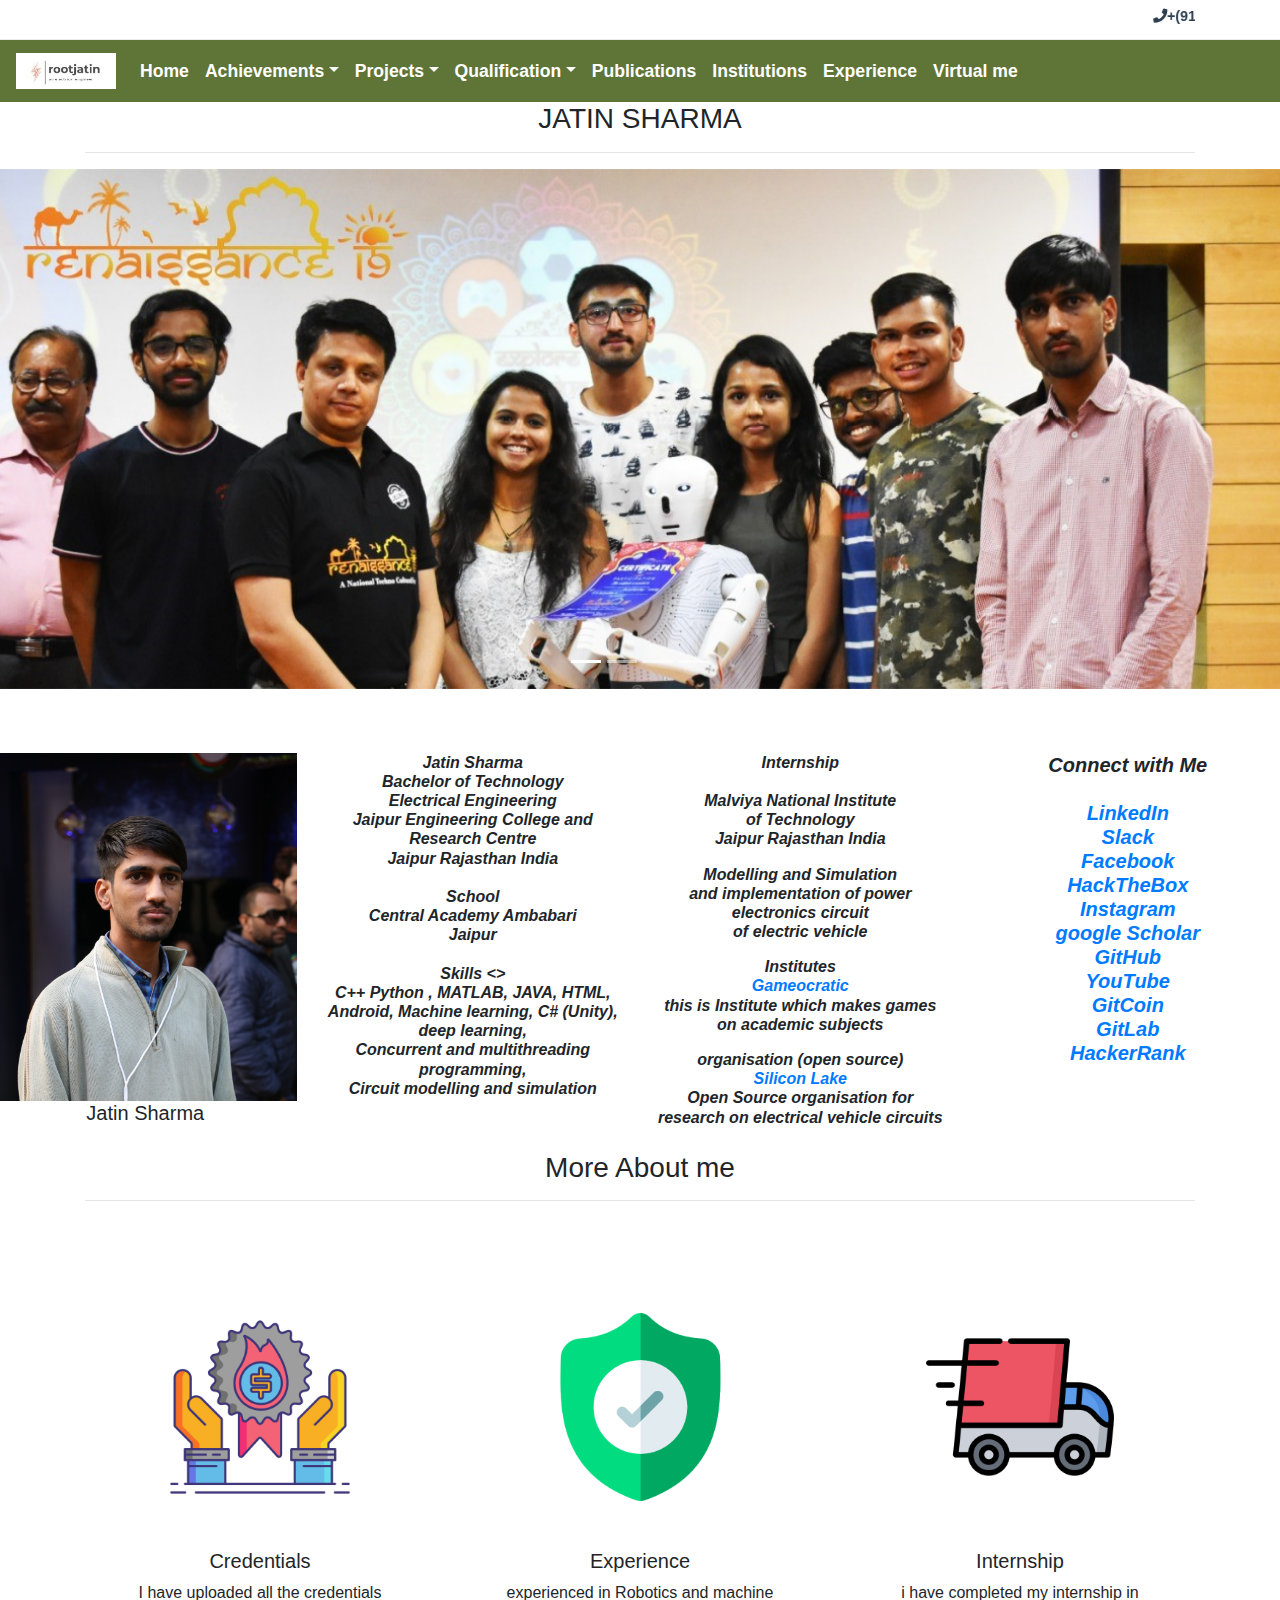
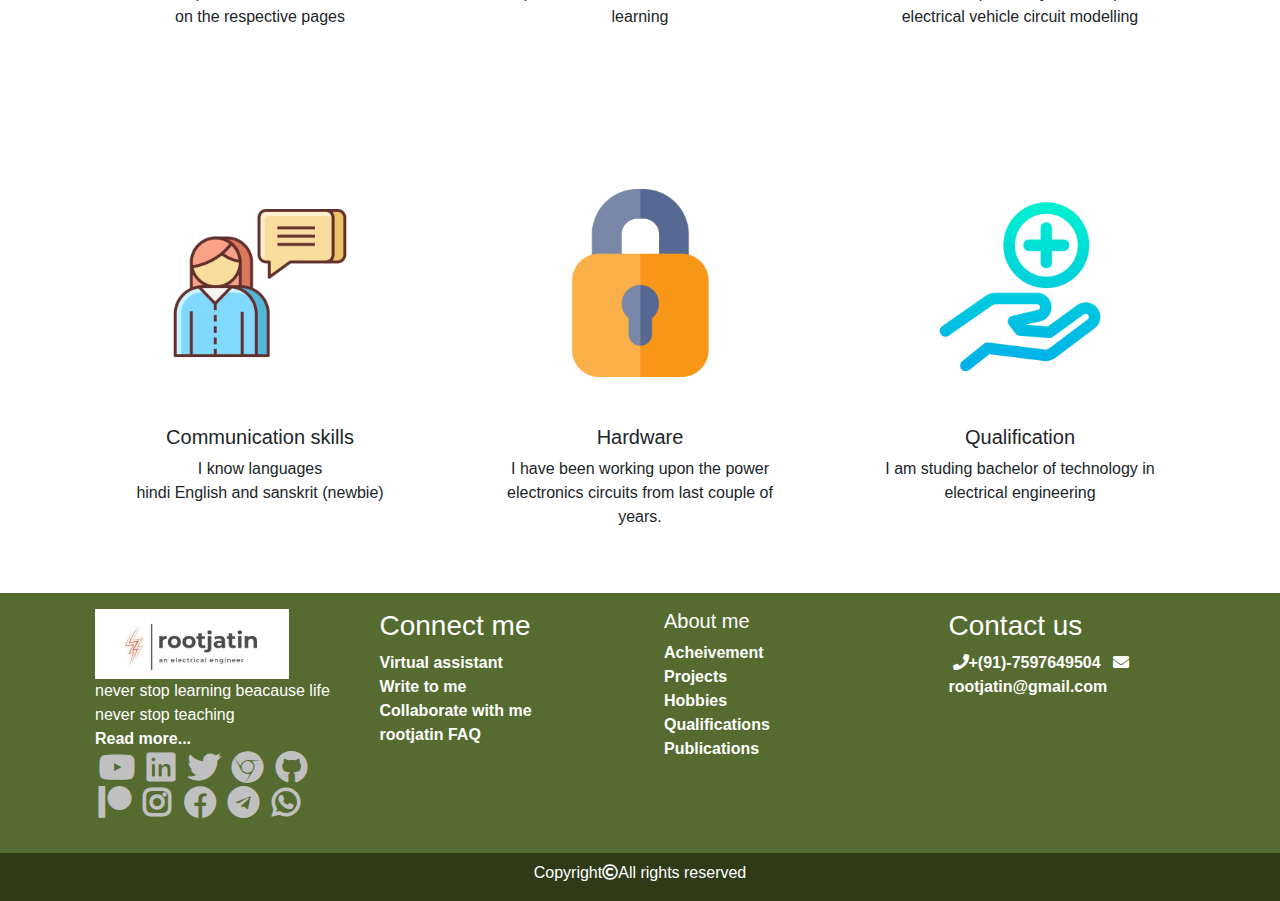
==== commit a47da93b: "Update index.html" ====
--- a/index.html
+++ b/index.html
@@ -8,9 +8,30 @@
     <link rel="stylesheet" href="bootstrap/css/bootstrap.min.css">
     <link rel="stylesheet" href="fontawesome-free-5.11.2-web/css/all.css">
     <meta name="google-site-verification" content="OnhZRUyjEZ38GZIjTuLzRxMgAtccpQXPqeNXIBuyXLI" />
+    <script>
+(function(i,s,o,g,r,a,m){i['GoogleAnalyticsObject']=r;i[r]=i[r]||function(){
+(i[r].q=i[r].q||[]).push(arguments)},i[r].l=1*new Date();a=s.createElement(o),
+m=s.getElementsByTagName(o)[0];a.async=1;a.src=g;m.parentNode.insertBefore(a,m)
+})(window,document,'script','https://www.google-analytics.com/analytics.js','ga');
+
+ga('create', 'UA-XXXXX-Y', 'auto');
+ga('send', 'pageview');
+</script>
     <link rel="stylesheet" href="css/style.css">
     <title>Jatin Sharma</title>
     <link rel="icon" href="imgs/cap.jpg" type="image/jpg">
+    <meta name="title" content="online text and study content ">
+  <meta name="description" content="looking for free online test mock test for upsc log on to zenith-abode.online">
+  <meta name="keywords"
+    content="Online free mock test, zenith-abode, interface savage, interface real, front interface-real , interface-savage, free UPSC mock test, free Test series , mock test free, free upsc study material 
+             free upsc syllabus, contact us, jatin sharma, rootjatin, root-jatin, Upsc aspirant">
+  <meta name="robots" content="index, follow">
+  <meta http-equiv="Content-Type" content="text/html; charset=utf-8">
+  <meta name="language" content="English">
+  <meta name="revisit-after" content="2 days">
+  <meta name="author" content="rootjatin">
+  <link rel="canonical" href="https://rootjatin.github.io/" />
+    <link rel="canonical" href="https://www.zenith-abode.online" />
   </head>
   <body>
  <header>
